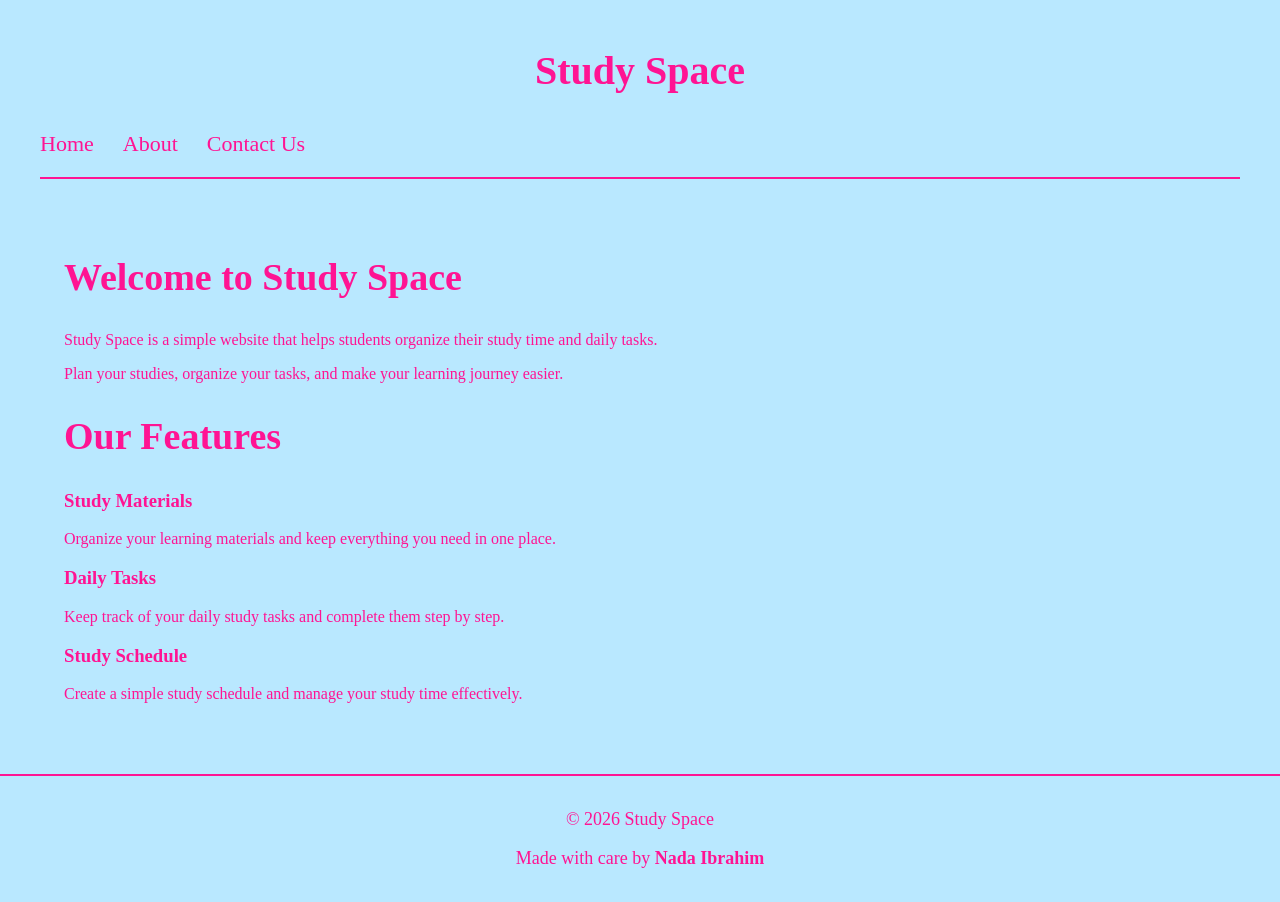
==== index.html @ f01191ea "Add files via upload" ====
<!DOCTYPE html>
<html lang="en">

<head>
    <meta charset="UTF-8">
    <meta name="viewport" content="width=device-width, initial-scale=1.0">
    <title>Study Space - Home</title>
    <link rel="stylesheet" href="stylesheet.css">
</head>

<body>

    <header>
        <h1>Study Space</h1>

        <nav>
            <a href="index.html">Home</a>
            <a href="about.html">About</a>
            <a href="contact.html">Contact Us</a>
        </nav>
    </header>

    <main>

        <section>
            <h2>Welcome to Study Space</h2>

            <p>
                Study Space is a simple website that helps students
                organize their study time and daily tasks.
            </p>

            <p>
                Plan your studies, organize your tasks, and make
                your learning journey easier.
            </p>
        </section>

        <section>
            <h2>Our Features</h2>

            <article>
                <h3>Study Materials</h3>
                <p>
                    Organize your learning materials and keep
                    everything you need in one place.
                </p>
            </article>

            <article>
                <h3>Daily Tasks</h3>
                <p>
                    Keep track of your daily study tasks and
                    complete them step by step.
                </p>
            </article>

            <article>
                <h3>Study Schedule</h3>
                <p>
                    Create a simple study schedule and manage
                    your study time effectively.
                </p>
            </article>
        </section>

    </main>

    <footer>
    <p>&copy; 2026 Study Space</p>
    <p>Made with care by <strong>Nada Ibrahim</strong></p>
</footer>

</body>

</html>
---- stylesheet.css ----
/* Main Title */
h1 {
    color: #ff1493;
    width: 100%;
    text-align: center;
    font-size: 40px;
}

/* Page */
body {
    background-color: #b9e8ff;
    color: #ff1493;
    font-family: Georgia, "Times New Roman", serif;
    margin: 0;
}

/* Header */
header {
    padding: 20px 40px;
}

/* Navigation */
nav {
    padding: 10px 0 20px;
    border-bottom: 2px solid #ff1493;
}

nav a {
    color: #ff1493;
    font-size: 22px;
    margin-right: 25px;
    text-decoration: none;
}

nav a:hover {
    text-decoration: underline;
}

/* Main Content */
main {
    padding: 25px 5%;
}

h2 {
    color: #ff1493;
    font-size: 38px;
}

h3 {
    color: #ff1493;
}

/* Form */
form {
    font-size: 20px;
}

label {
    color: #ff1493;
}

input[type="text"],
input[type="email"],
input[type="number"],
input[type="date"],
select,
textarea {
    background-color: white;
    border: 2px solid #ff1493;
    border-radius: 5px;
    padding: 8px;
    font-size: 18px;
}

input[type="text"],
input[type="email"] {
    width: 400px;
}

input[type="number"] {
    width: 300px;
}

textarea {
    width: 700px;
    height: 120px;
}

/* Radio Buttons and Checkboxes */
input[type="radio"],
input[type="checkbox"] {
    accent-color: #ff1493;
}

/* Submit Button */
button {
    background-color: #ff1493;
    color: white;
    border: none;
    border-radius: 7px;
    padding: 10px 30px;
    font-size: 18px;
    cursor: pointer;
}

button:hover {
    background-color: #e60073;
}

/* Footer */
footer {
    border-top: 2px solid #ff1493;
    text-align: center;
    padding: 15px;
    margin-top: 30px;
    font-size: 18px;
}
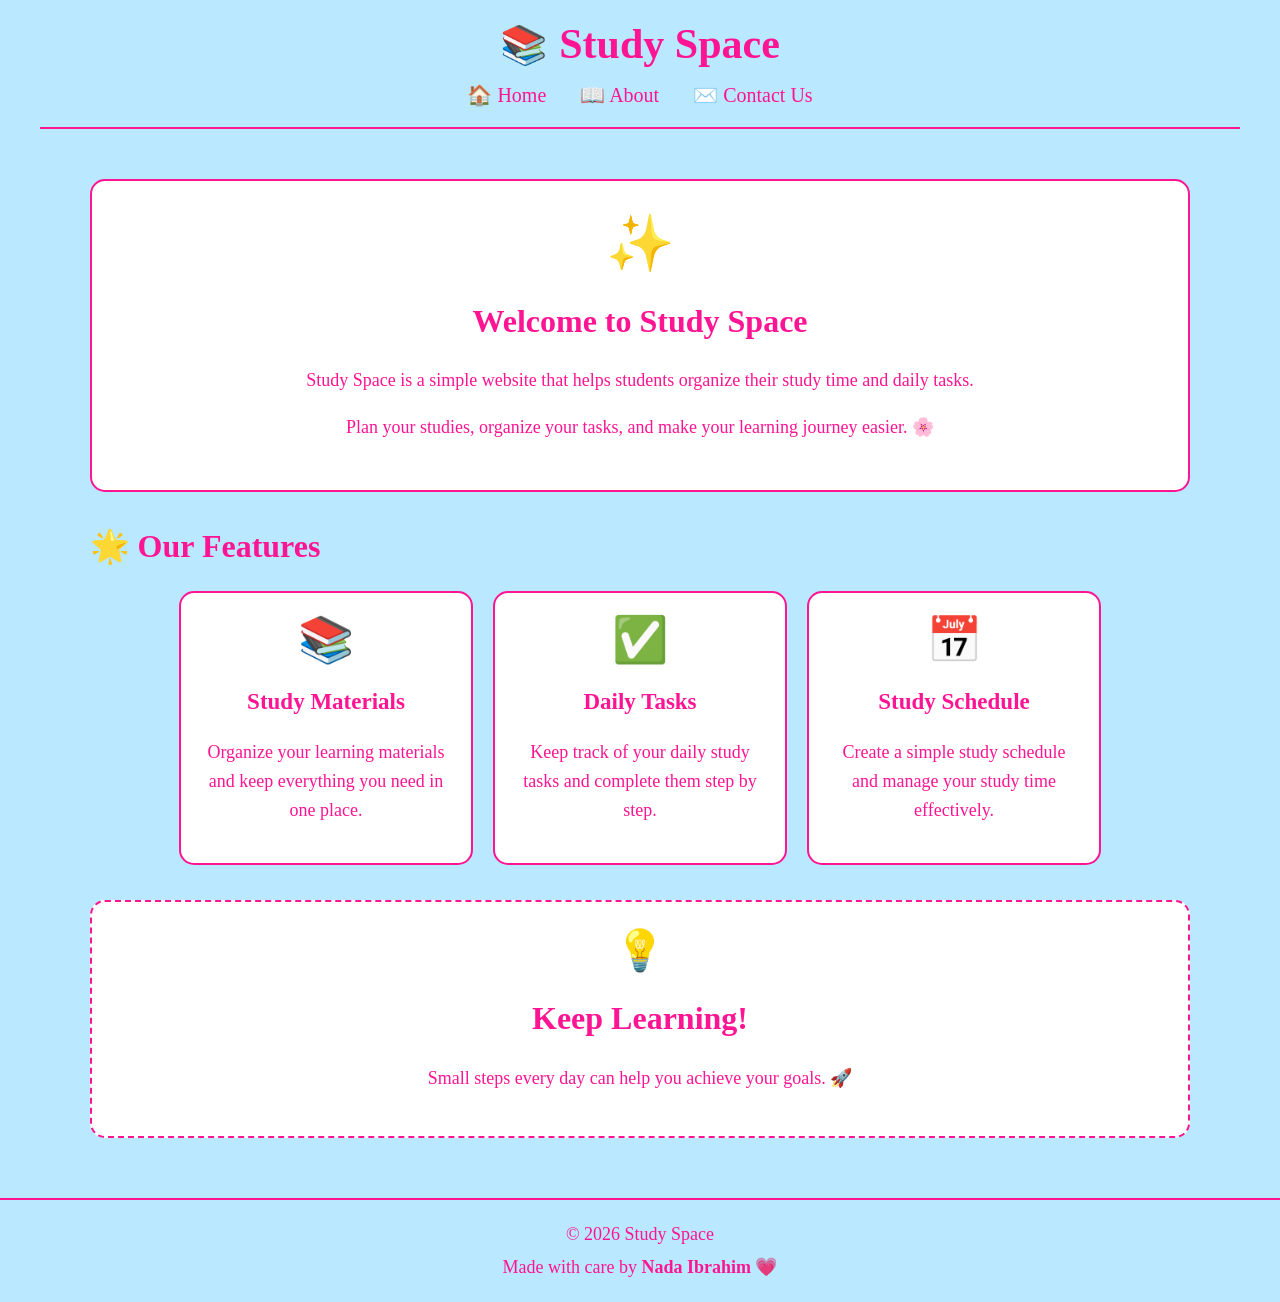
==== commit b9662412: "Add files via upload" ====
--- a/index.html
+++ b/index.html
@@ -11,18 +11,23 @@
 <body>
 
     <header>
-        <h1>Study Space</h1>
+        <div class="logo">
+            <span class="logo-icon">📚</span>
+            <h1>Study Space</h1>
+        </div>
 
         <nav>
-            <a href="index.html">Home</a>
-            <a href="about.html">About</a>
-            <a href="contact.html">Contact Us</a>
+            <a href="index.html">🏠 Home</a>
+            <a href="about.html">📖 About</a>
+            <a href="contact.html">✉️ Contact Us</a>
         </nav>
     </header>
 
     <main>
 
-        <section>
+        <section class="hero">
+            <div class="hero-icon">✨</div>
+
             <h2>Welcome to Study Space</h2>
 
             <p>
@@ -32,44 +37,72 @@
 
             <p>
                 Plan your studies, organize your tasks, and make
-                your learning journey easier.
+                your learning journey easier. 🌸
             </p>
         </section>
 
+
         <section>
-            <h2>Our Features</h2>
+            <h2>🌟 Our Features</h2>
 
-            <article>
-                <h3>Study Materials</h3>
-                <p>
-                    Organize your learning materials and keep
-                    everything you need in one place.
-                </p>
-            </article>
+            <div class="cards">
 
-            <article>
-                <h3>Daily Tasks</h3>
-                <p>
-                    Keep track of your daily study tasks and
-                    complete them step by step.
-                </p>
-            </article>
+                <article class="card">
+                    <div class="card-icon">📚</div>
 
-            <article>
-                <h3>Study Schedule</h3>
-                <p>
-                    Create a simple study schedule and manage
-                    your study time effectively.
-                </p>
-            </article>
+                    <h3>Study Materials</h3>
+
+                    <p>
+                        Organize your learning materials and keep
+                        everything you need in one place.
+                    </p>
+                </article>
+
+
+                <article class="card">
+                    <div class="card-icon">✅</div>
+
+                    <h3>Daily Tasks</h3>
+
+                    <p>
+                        Keep track of your daily study tasks and
+                        complete them step by step.
+                    </p>
+                </article>
+
+
+                <article class="card">
+                    <div class="card-icon">📅</div>
+
+                    <h3>Study Schedule</h3>
+
+                    <p>
+                        Create a simple study schedule and manage
+                        your study time effectively.
+                    </p>
+                </article>
+
+            </div>
+        </section>
+
+
+        <section class="motivation">
+            <div class="small-icon">💡</div>
+
+            <h2>Keep Learning!</h2>
+
+            <p>
+                Small steps every day can help you achieve your goals. 🚀
+            </p>
         </section>
 
     </main>
 
+
     <footer>
-    <p>&copy; 2026 Study Space</p>
-    <p>Made with care by <strong>Nada Ibrahim</strong></p>
-</footer>
+        <p>&copy; 2026 Study Space</p>
+        <p>Made with care by <strong>Nada Ibrahim</strong> 💗</p>
+    </footer>
 
 </body>
 
--- a/stylesheet.css
+++ b/stylesheet.css
@@ -1,12 +1,5 @@
-/* Main Title */
-h1 {
-    color: #ff1493;
-    width: 100%;
-    text-align: center;
-    font-size: 40px;
-}
-
-/* Page */
+/* General Page */
+
 body {
     background-color: #b9e8ff;
     color: #ff1493;
@@ -14,21 +7,45 @@
     margin: 0;
 }
 
+
 /* Header */
+
 header {
     padding: 20px 40px;
 }
 
+
+/* Logo */
+
+.logo {
+    text-align: center;
+}
+
+.logo h1 {
+    display: inline-block;
+    margin: 0;
+    color: #ff1493;
+    font-size: 42px;
+}
+
+.logo-icon {
+    font-size: 38px;
+    margin-right: 8px;
+}
+
+
 /* Navigation */
+
 nav {
-    padding: 10px 0 20px;
+    padding: 15px 0 20px;
     border-bottom: 2px solid #ff1493;
+    text-align: center;
 }
 
 nav a {
     color: #ff1493;
-    font-size: 22px;
-    margin-right: 25px;
+    font-size: 20px;
+    margin: 0 15px;
     text-decoration: none;
 }
 
@@ -36,28 +53,166 @@
     text-decoration: underline;
 }
 
+
 /* Main Content */
+
 main {
-    padding: 25px 5%;
+    padding: 30px 7%;
 }
 
 h2 {
     color: #ff1493;
-    font-size: 38px;
+    font-size: 32px;
 }
 
 h3 {
     color: #ff1493;
 }
 
+p {
+    font-size: 18px;
+    line-height: 1.6;
+}
+
+
+/* Hero Section */
+
+.hero {
+    background-color: white;
+    border: 2px solid #ff1493;
+    border-radius: 15px;
+    padding: 30px;
+    margin-bottom: 35px;
+    text-align: center;
+}
+
+.hero-icon {
+    font-size: 55px;
+    margin-bottom: 10px;
+}
+
+
+/* Cards */
+
+.cards {
+    display: flex;
+    gap: 20px;
+    justify-content: center;
+    flex-wrap: wrap;
+}
+
+.card {
+    background-color: white;
+    border: 2px solid #ff1493;
+    border-radius: 15px;
+    padding: 20px;
+    width: 250px;
+    text-align: center;
+}
+
+.card:hover {
+    transform: translateY(-5px);
+}
+
+.card-icon {
+    font-size: 45px;
+}
+
+.card h3 {
+    font-size: 23px;
+}
+
+
+/* Information Box */
+
+.info-box {
+    background-color: white;
+    border: 2px solid #ff1493;
+    border-radius: 15px;
+    padding: 25px;
+    margin-bottom: 35px;
+    text-align: center;
+}
+
+.small-icon {
+    font-size: 40px;
+}
+
+
+/* Motivation Section */
+
+.motivation {
+    background-color: white;
+    border: 2px dashed #ff1493;
+    border-radius: 15px;
+    padding: 25px;
+    margin-top: 35px;
+    text-align: center;
+}
+
+
+/* Table */
+
+table {
+    border-collapse: collapse;
+    background-color: white;
+    width: 80%;
+    margin: 20px auto;
+}
+
+th,
+td {
+    border: 2px solid #ff1493;
+    padding: 12px;
+    text-align: center;
+}
+
+th {
+    background-color: #ff1493;
+    color: white;
+}
+
+
 /* Form */
+
 form {
-    font-size: 20px;
-}
-
-label {
-    color: #ff1493;
-}
+    background-color: white;
+    border: 2px solid #ff1493;
+    border-radius: 15px;
+    padding: 25px;
+    font-size: 18px;
+}
+
+fieldset {
+    border: 2px solid #ff1493;
+    border-radius: 10px;
+    margin-bottom: 25px;
+    padding: 20px;
+}
+
+legend {
+    color: #ff1493;
+    font-size: 22px;
+    font-weight: bold;
+    padding: 0 8px;
+}
+
+
+/* Form Groups */
+
+.form-group {
+    margin-bottom: 18px;
+}
+
+.form-group label {
+    display: block;
+    color: #ff1493;
+    margin-bottom: 7px;
+    font-weight: bold;
+}
+
+
+/* Text Inputs */
 
 input[type="text"],
 input[type="email"],
@@ -68,37 +223,67 @@
     background-color: white;
     border: 2px solid #ff1493;
     border-radius: 5px;
-    padding: 8px;
-    font-size: 18px;
-}
+    padding: 9px;
+    font-size: 17px;
+    box-sizing: border-box;
+}
+
+
+/* Input Sizes */
 
 input[type="text"],
 input[type="email"] {
     width: 400px;
-}
-
-input[type="number"] {
+    max-width: 100%;
+}
+
+input[type="number"],
+input[type="date"] {
     width: 300px;
-}
+    max-width: 100%;
+}
+
+select {
+    width: 300px;
+    max-width: 100%;
+}
+
+
+/* Textarea */
 
 textarea {
-    width: 700px;
-    height: 120px;
-}
-
-/* Radio Buttons and Checkboxes */
+    width: 100%;
+    max-width: 650px;
+    height: 140px;
+    margin-top: 10px;
+}
+
+
+/* Radio Buttons & Checkboxes */
+
+.options {
+    margin-bottom: 20px;
+}
+
+.options label {
+    margin-right: 20px;
+    color: #ff1493;
+}
+
 input[type="radio"],
 input[type="checkbox"] {
     accent-color: #ff1493;
 }
 
+
 /* Submit Button */
+
 button {
     background-color: #ff1493;
     color: white;
     border: none;
-    border-radius: 7px;
-    padding: 10px 30px;
+    border-radius: 8px;
+    padding: 12px 35px;
     font-size: 18px;
     cursor: pointer;
 }
@@ -107,11 +292,56 @@
     background-color: #e60073;
 }
 
+
 /* Footer */
+
 footer {
     border-top: 2px solid #ff1493;
     text-align: center;
     padding: 15px;
     margin-top: 30px;
-    font-size: 18px;
+}
+
+footer p {
+    margin: 5px;
+}
+
+
+/* Responsive Design */
+
+@media (max-width: 600px) {
+
+    header {
+        padding: 20px;
+    }
+
+    .logo h1 {
+        font-size: 32px;
+    }
+
+    nav a {
+        display: block;
+        margin: 10px;
+    }
+
+    main {
+        padding: 20px;
+    }
+
+    table {
+        width: 100%;
+    }
+
+    input[type="text"],
+    input[type="email"],
+    input[type="number"],
+    input[type="date"],
+    select {
+        width: 100%;
+    }
+
+    .options label {
+        display: block;
+        margin: 10px 0;
+    }
 }
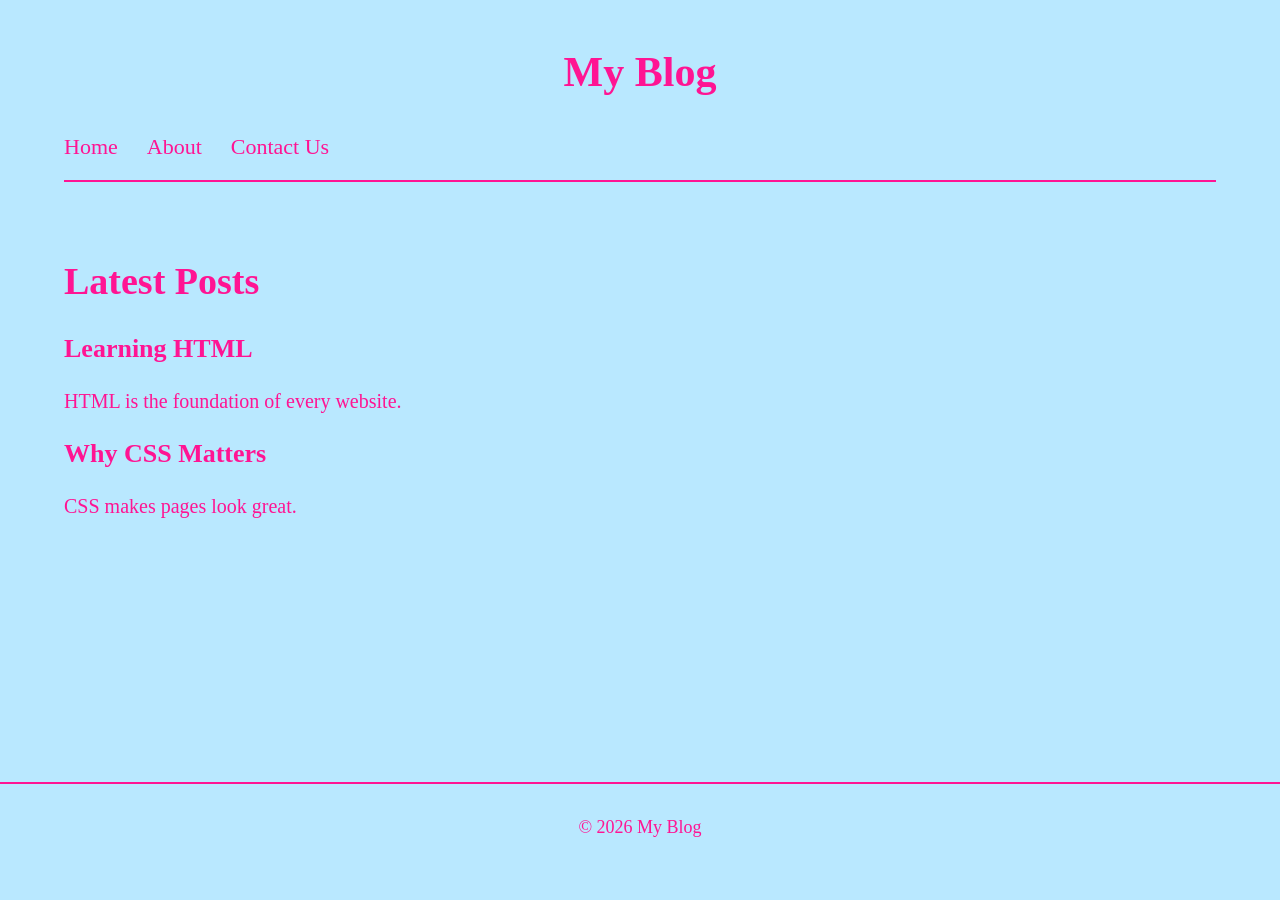
==== commit 5ba66f81: "Add files via upload" ====
--- a/index.html
+++ b/index.html
@@ -4,104 +4,43 @@
 <head>
     <meta charset="UTF-8">
     <meta name="viewport" content="width=device-width, initial-scale=1.0">
-    <title>Study Space - Home</title>
+    <title>Home - My Blog</title>
     <link rel="stylesheet" href="stylesheet.css">
 </head>
 
 <body>
 
     <header>
-        <div class="logo">
-            <span class="logo-icon">📚</span>
-            <h1>Study Space</h1>
-        </div>
+        <h1>My Blog</h1>
 
         <nav>
-            <a href="index.html">🏠 Home</a>
-            <a href="about.html">📖 About</a>
-            <a href="contact.html">✉️ Contact Us</a>
+            <a href="index.html">Home</a>
+            <a href="about.html">About</a>
+            <a href="contact.html">Contact Us</a>
         </nav>
     </header>
 
     <main>
 
-        <section class="hero">
-            <div class="hero-icon">✨</div>
+        <section>
+            <h2>Latest Posts</h2>
 
-            <h2>Welcome to Study Space</h2>
+            <article>
+                <h3>Learning HTML</h3>
+                <p>HTML is the foundation of every website.</p>
+            </article>
 
-            <p>
-                Study Space is a simple website that helps students
-                organize their study time and daily tasks.
-            </p>
+            <article>
+                <h3>Why CSS Matters</h3>
+                <p>CSS makes pages look great.</p>
+            </article>
 
-            <p>
-                Plan your studies, organize your tasks, and make
-                your learning journey easier. 🌸
-            </p>
-        </section>
-
-
-        <section>
-            <h2>🌟 Our Features</h2>
-
-            <div class="cards">
-
-                <article class="card">
-                    <div class="card-icon">📚</div>
-
-                    <h3>Study Materials</h3>
-
-                    <p>
-                        Organize your learning materials and keep
-                        everything you need in one place.
-                    </p>
-                </article>
-
-
-                <article class="card">
-                    <div class="card-icon">✅</div>
-
-                    <h3>Daily Tasks</h3>
-
-                    <p>
-                        Keep track of your daily study tasks and
-                        complete them step by step.
-                    </p>
-                </article>
-
-
-                <article class="card">
-                    <div class="card-icon">📅</div>
-
-                    <h3>Study Schedule</h3>
-
-                    <p>
-                        Create a simple study schedule and manage
-                        your study time effectively.
-                    </p>
-                </article>
-
-            </div>
-        </section>
-
-
-        <section class="motivation">
-            <div class="small-icon">💡</div>
-
-            <h2>Keep Learning!</h2>
-
-            <p>
-                Small steps every day can help you achieve your goals. 🚀
-            </p>
         </section>
 
     </main>
 
-
     <footer>
-        <p>&copy; 2026 Study Space</p>
-        <p>Made with care by <strong>Nada Ibrahim</strong> 💗</p>
+        <p>&copy; 2026 My Blog</p>
     </footer>
 
 </body>
--- a/stylesheet.css
+++ b/stylesheet.css
@@ -1,4 +1,6 @@
-/* General Page */
+/* =========================
+   General Page Style
+   ========================= */
 
 body {
     background-color: #b9e8ff;
@@ -8,44 +10,39 @@
 }
 
 
-/* Header */
+/* =========================
+   Header
+   ========================= */
 
 header {
-    padding: 20px 40px;
+    padding: 20px 5%;
 }
 
 
-/* Logo */
+/* =========================
+   Main Title
+   ========================= */
 
-.logo {
+h1 {
+    color: #ff1493;
     text-align: center;
-}
-
-.logo h1 {
-    display: inline-block;
-    margin: 0;
-    color: #ff1493;
     font-size: 42px;
 }
 
-.logo-icon {
-    font-size: 38px;
-    margin-right: 8px;
-}
 
-
-/* Navigation */
+/* =========================
+   Navigation
+   ========================= */
 
 nav {
-    padding: 15px 0 20px;
+    padding: 10px 0 20px;
     border-bottom: 2px solid #ff1493;
-    text-align: center;
 }
 
 nav a {
     color: #ff1493;
-    font-size: 20px;
-    margin: 0 15px;
+    font-size: 22px;
+    margin-right: 25px;
     text-decoration: none;
 }
 
@@ -54,117 +51,46 @@
 }
 
 
-/* Main Content */
+/* =========================
+   Main Content
+   ========================= */
 
 main {
-    padding: 30px 7%;
+    padding: 25px 5%;
+    min-height: 500px;
 }
 
 h2 {
     color: #ff1493;
-    font-size: 32px;
+    font-size: 38px;
 }
 
 h3 {
     color: #ff1493;
+    font-size: 26px;
 }
 
-p {
-    font-size: 18px;
-    line-height: 1.6;
+p,
+li {
+    font-size: 20px;
 }
 
 
-/* Hero Section */
-
-.hero {
-    background-color: white;
-    border: 2px solid #ff1493;
-    border-radius: 15px;
-    padding: 30px;
-    margin-bottom: 35px;
-    text-align: center;
-}
-
-.hero-icon {
-    font-size: 55px;
-    margin-bottom: 10px;
-}
-
-
-/* Cards */
-
-.cards {
-    display: flex;
-    gap: 20px;
-    justify-content: center;
-    flex-wrap: wrap;
-}
-
-.card {
-    background-color: white;
-    border: 2px solid #ff1493;
-    border-radius: 15px;
-    padding: 20px;
-    width: 250px;
-    text-align: center;
-}
-
-.card:hover {
-    transform: translateY(-5px);
-}
-
-.card-icon {
-    font-size: 45px;
-}
-
-.card h3 {
-    font-size: 23px;
-}
-
-
-/* Information Box */
-
-.info-box {
-    background-color: white;
-    border: 2px solid #ff1493;
-    border-radius: 15px;
-    padding: 25px;
-    margin-bottom: 35px;
-    text-align: center;
-}
-
-.small-icon {
-    font-size: 40px;
-}
-
-
-/* Motivation Section */
-
-.motivation {
-    background-color: white;
-    border: 2px dashed #ff1493;
-    border-radius: 15px;
-    padding: 25px;
-    margin-top: 35px;
-    text-align: center;
-}
-
-
-/* Table */
+/* =========================
+   Table
+   ========================= */
 
 table {
     border-collapse: collapse;
+    margin-top: 20px;
     background-color: white;
-    width: 80%;
-    margin: 20px auto;
 }
 
 th,
 td {
     border: 2px solid #ff1493;
-    padding: 12px;
-    text-align: center;
+    padding: 12px 20px;
+    font-size: 18px;
 }
 
 th {
@@ -173,46 +99,18 @@
 }
 
 
-/* Form */
+/* =========================
+   Contact Form
+   ========================= */
 
 form {
-    background-color: white;
-    border: 2px solid #ff1493;
-    border-radius: 15px;
-    padding: 25px;
-    font-size: 18px;
+    font-size: 20px;
 }
 
-fieldset {
-    border: 2px solid #ff1493;
-    border-radius: 10px;
-    margin-bottom: 25px;
-    padding: 20px;
-}
-
-legend {
+label {
     color: #ff1493;
-    font-size: 22px;
-    font-weight: bold;
-    padding: 0 8px;
-}
-
-
-/* Form Groups */
-
-.form-group {
-    margin-bottom: 18px;
-}
-
-.form-group label {
-    display: block;
-    color: #ff1493;
-    margin-bottom: 7px;
     font-weight: bold;
 }
-
-
-/* Text Inputs */
 
 input[type="text"],
 input[type="email"],
@@ -223,52 +121,35 @@
     background-color: white;
     border: 2px solid #ff1493;
     border-radius: 5px;
-    padding: 9px;
-    font-size: 17px;
-    box-sizing: border-box;
+    padding: 8px;
+    font-size: 18px;
 }
 
 
-/* Input Sizes */
+/* Text and Email */
 
 input[type="text"],
 input[type="email"] {
     width: 400px;
-    max-width: 100%;
 }
 
-input[type="number"],
-input[type="date"] {
+
+/* Number */
+
+input[type="number"] {
     width: 300px;
-    max-width: 100%;
-}
-
-select {
-    width: 300px;
-    max-width: 100%;
 }
 
 
 /* Textarea */
 
 textarea {
-    width: 100%;
-    max-width: 650px;
-    height: 140px;
-    margin-top: 10px;
+    width: 700px;
+    height: 120px;
 }
 
 
-/* Radio Buttons & Checkboxes */
-
-.options {
-    margin-bottom: 20px;
-}
-
-.options label {
-    margin-right: 20px;
-    color: #ff1493;
-}
+/* Radio Buttons and Checkboxes */
 
 input[type="radio"],
 input[type="checkbox"] {
@@ -276,14 +157,23 @@
 }
 
 
-/* Submit Button */
+/* Dropdown */
+
+select {
+    width: 270px;
+}
+
+
+/* =========================
+   Submit Button
+   ========================= */
 
 button {
     background-color: #ff1493;
     color: white;
     border: none;
-    border-radius: 8px;
-    padding: 12px 35px;
+    border-radius: 7px;
+    padding: 10px 30px;
     font-size: 18px;
     cursor: pointer;
 }
@@ -293,7 +183,9 @@
 }
 
 
-/* Footer */
+/* =========================
+   Footer
+   ========================= */
 
 footer {
     border-top: 2px solid #ff1493;
@@ -303,45 +195,5 @@
 }
 
 footer p {
-    margin: 5px;
-}
-
-
-/* Responsive Design */
-
-@media (max-width: 600px) {
-
-    header {
-        padding: 20px;
-    }
-
-    .logo h1 {
-        font-size: 32px;
-    }
-
-    nav a {
-        display: block;
-        margin: 10px;
-    }
-
-    main {
-        padding: 20px;
-    }
-
-    table {
-        width: 100%;
-    }
-
-    input[type="text"],
-    input[type="email"],
-    input[type="number"],
-    input[type="date"],
-    select {
-        width: 100%;
-    }
-
-    .options label {
-        display: block;
-        margin: 10px 0;
-    }
+    font-size: 18px;
 }
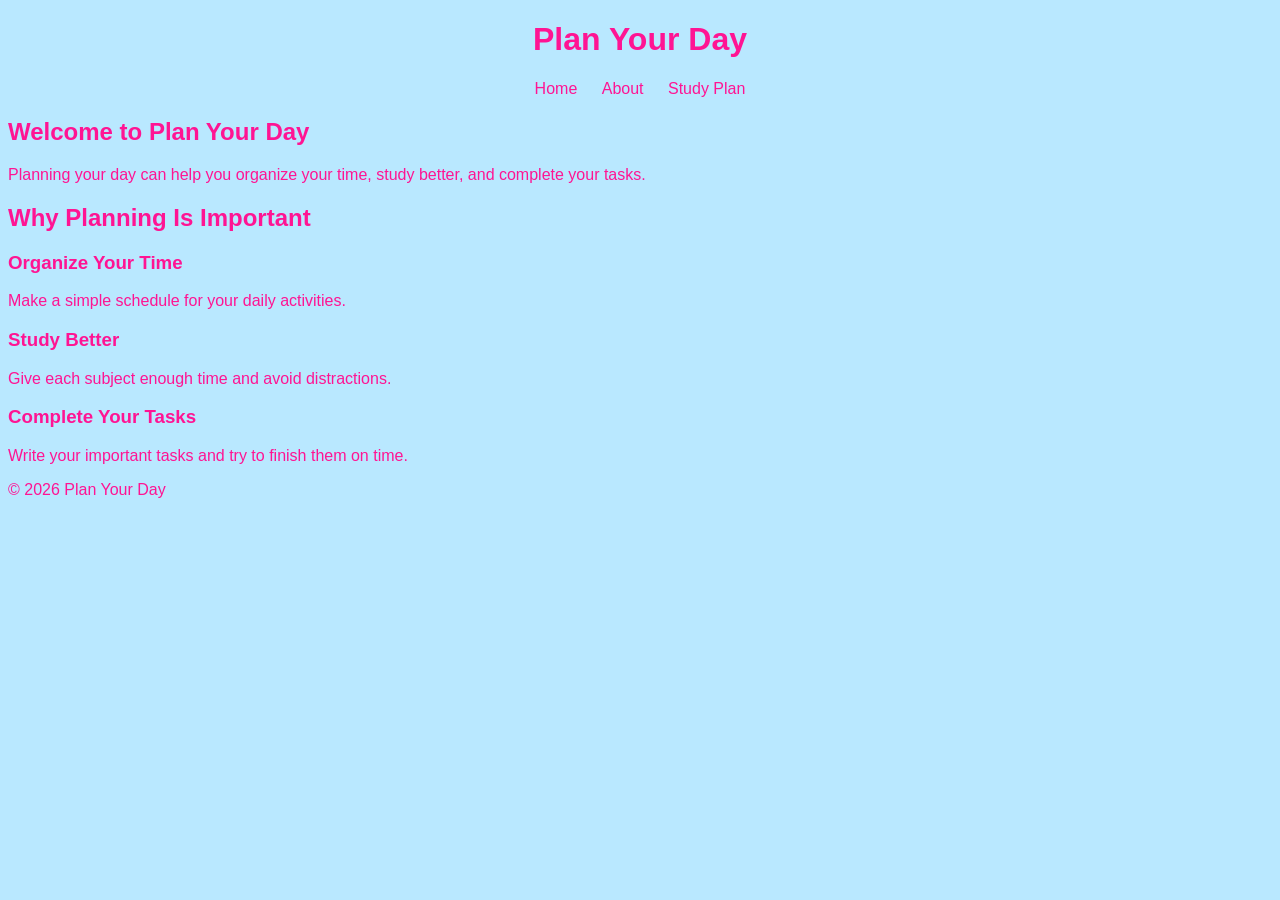
==== commit 02c04152: "Add files via upload" ====
--- a/index.html
+++ b/index.html
@@ -1,38 +1,57 @@
 <!DOCTYPE html>
 <html lang="en">
-
 <head>
     <meta charset="UTF-8">
     <meta name="viewport" content="width=device-width, initial-scale=1.0">
-    <title>Home - My Blog</title>
+    <title>Plan Your Day - Home</title>
     <link rel="stylesheet" href="stylesheet.css">
 </head>
 
 <body>
 
     <header>
-        <h1>My Blog</h1>
+        <h1>Plan Your Day</h1>
 
         <nav>
             <a href="index.html">Home</a>
             <a href="about.html">About</a>
-            <a href="contact.html">Contact Us</a>
+            <a href="contact.html">Study Plan</a>
         </nav>
     </header>
 
     <main>
 
         <section>
-            <h2>Latest Posts</h2>
+            <h2>Welcome to Plan Your Day</h2>
+
+            <p>
+                Planning your day can help you organize your time,
+                study better, and complete your tasks.
+            </p>
+        </section>
+
+        <section>
+            <h2>Why Planning Is Important</h2>
 
             <article>
-                <h3>Learning HTML</h3>
-                <p>HTML is the foundation of every website.</p>
+                <h3>Organize Your Time</h3>
+                <p>
+                    Make a simple schedule for your daily activities.
+                </p>
             </article>
 
             <article>
-                <h3>Why CSS Matters</h3>
-                <p>CSS makes pages look great.</p>
+                <h3>Study Better</h3>
+                <p>
+                    Give each subject enough time and avoid distractions.
+                </p>
+            </article>
+
+            <article>
+                <h3>Complete Your Tasks</h3>
+                <p>
+                    Write your important tasks and try to finish them on time.
+                </p>
             </article>
 
         </section>
@@ -40,9 +59,8 @@
     </main>
 
     <footer>
-        <p>&copy; 2026 My Blog</p>
+        <p>&copy; 2026 Plan Your Day</p>
     </footer>
 
 </body>
-
 </html>
--- a/stylesheet.css
+++ b/stylesheet.css
@@ -1,199 +1,46 @@
-/* =========================
-   General Page Style
-   ========================= */
-
 body {
     background-color: #b9e8ff;
     color: #ff1493;
-    font-family: Georgia, "Times New Roman", serif;
-    margin: 0;
+    font-family: Arial, sans-serif;
 }
 
-
-/* =========================
-   Header
-   ========================= */
-
-header {
-    padding: 20px 5%;
+h1 {
+    text-align: center;
+    color: #ff1493;
 }
 
-
-/* =========================
-   Main Title
-   ========================= */
-
-h1 {
-    color: #ff1493;
+nav {
     text-align: center;
-    font-size: 42px;
-}
-
-
-/* =========================
-   Navigation
-   ========================= */
-
-nav {
-    padding: 10px 0 20px;
-    border-bottom: 2px solid #ff1493;
 }
 
 nav a {
     color: #ff1493;
-    font-size: 22px;
-    margin-right: 25px;
     text-decoration: none;
-}
-
-nav a:hover {
-    text-decoration: underline;
-}
-
-
-/* =========================
-   Main Content
-   ========================= */
-
-main {
-    padding: 25px 5%;
-    min-height: 500px;
+    margin: 10px;
 }
 
 h2 {
     color: #ff1493;
-    font-size: 38px;
 }
 
-h3 {
-    color: #ff1493;
-    font-size: 26px;
+table {
+    background-color: white;
+    border-collapse: collapse;
 }
 
-p,
-li {
-    font-size: 20px;
+th, td {
+    border: 2px solid #ff1493;
+    padding: 10px;
 }
 
-
-/* =========================
-   Table
-   ========================= */
-
-table {
-    border-collapse: collapse;
-    margin-top: 20px;
-    background-color: white;
+input, select, textarea {
+    border: 2px solid #ff1493;
+    padding: 5px;
 }
-
-th,
-td {
-    border: 2px solid #ff1493;
-    padding: 12px 20px;
-    font-size: 18px;
-}
-
-th {
-    background-color: #ff1493;
-    color: white;
-}
-
-
-/* =========================
-   Contact Form
-   ========================= */
-
-form {
-    font-size: 20px;
-}
-
-label {
-    color: #ff1493;
-    font-weight: bold;
-}
-
-input[type="text"],
-input[type="email"],
-input[type="number"],
-input[type="date"],
-select,
-textarea {
-    background-color: white;
-    border: 2px solid #ff1493;
-    border-radius: 5px;
-    padding: 8px;
-    font-size: 18px;
-}
-
-
-/* Text and Email */
-
-input[type="text"],
-input[type="email"] {
-    width: 400px;
-}
-
-
-/* Number */
-
-input[type="number"] {
-    width: 300px;
-}
-
-
-/* Textarea */
-
-textarea {
-    width: 700px;
-    height: 120px;
-}
-
-
-/* Radio Buttons and Checkboxes */
-
-input[type="radio"],
-input[type="checkbox"] {
-    accent-color: #ff1493;
-}
-
-
-/* Dropdown */
-
-select {
-    width: 270px;
-}
-
-
-/* =========================
-   Submit Button
-   ========================= */
 
 button {
     background-color: #ff1493;
     color: white;
+    padding: 8px 20px;
     border: none;
-    border-radius: 7px;
-    padding: 10px 30px;
-    font-size: 18px;
-    cursor: pointer;
-}
-
-button:hover {
-    background-color: #e60073;
-}
-
-
-/* =========================
-   Footer
-   ========================= */
-
-footer {
-    border-top: 2px solid #ff1493;
-    text-align: center;
-    padding: 15px;
-    margin-top: 30px;
-}
-
-footer p {
-    font-size: 18px;
 }
